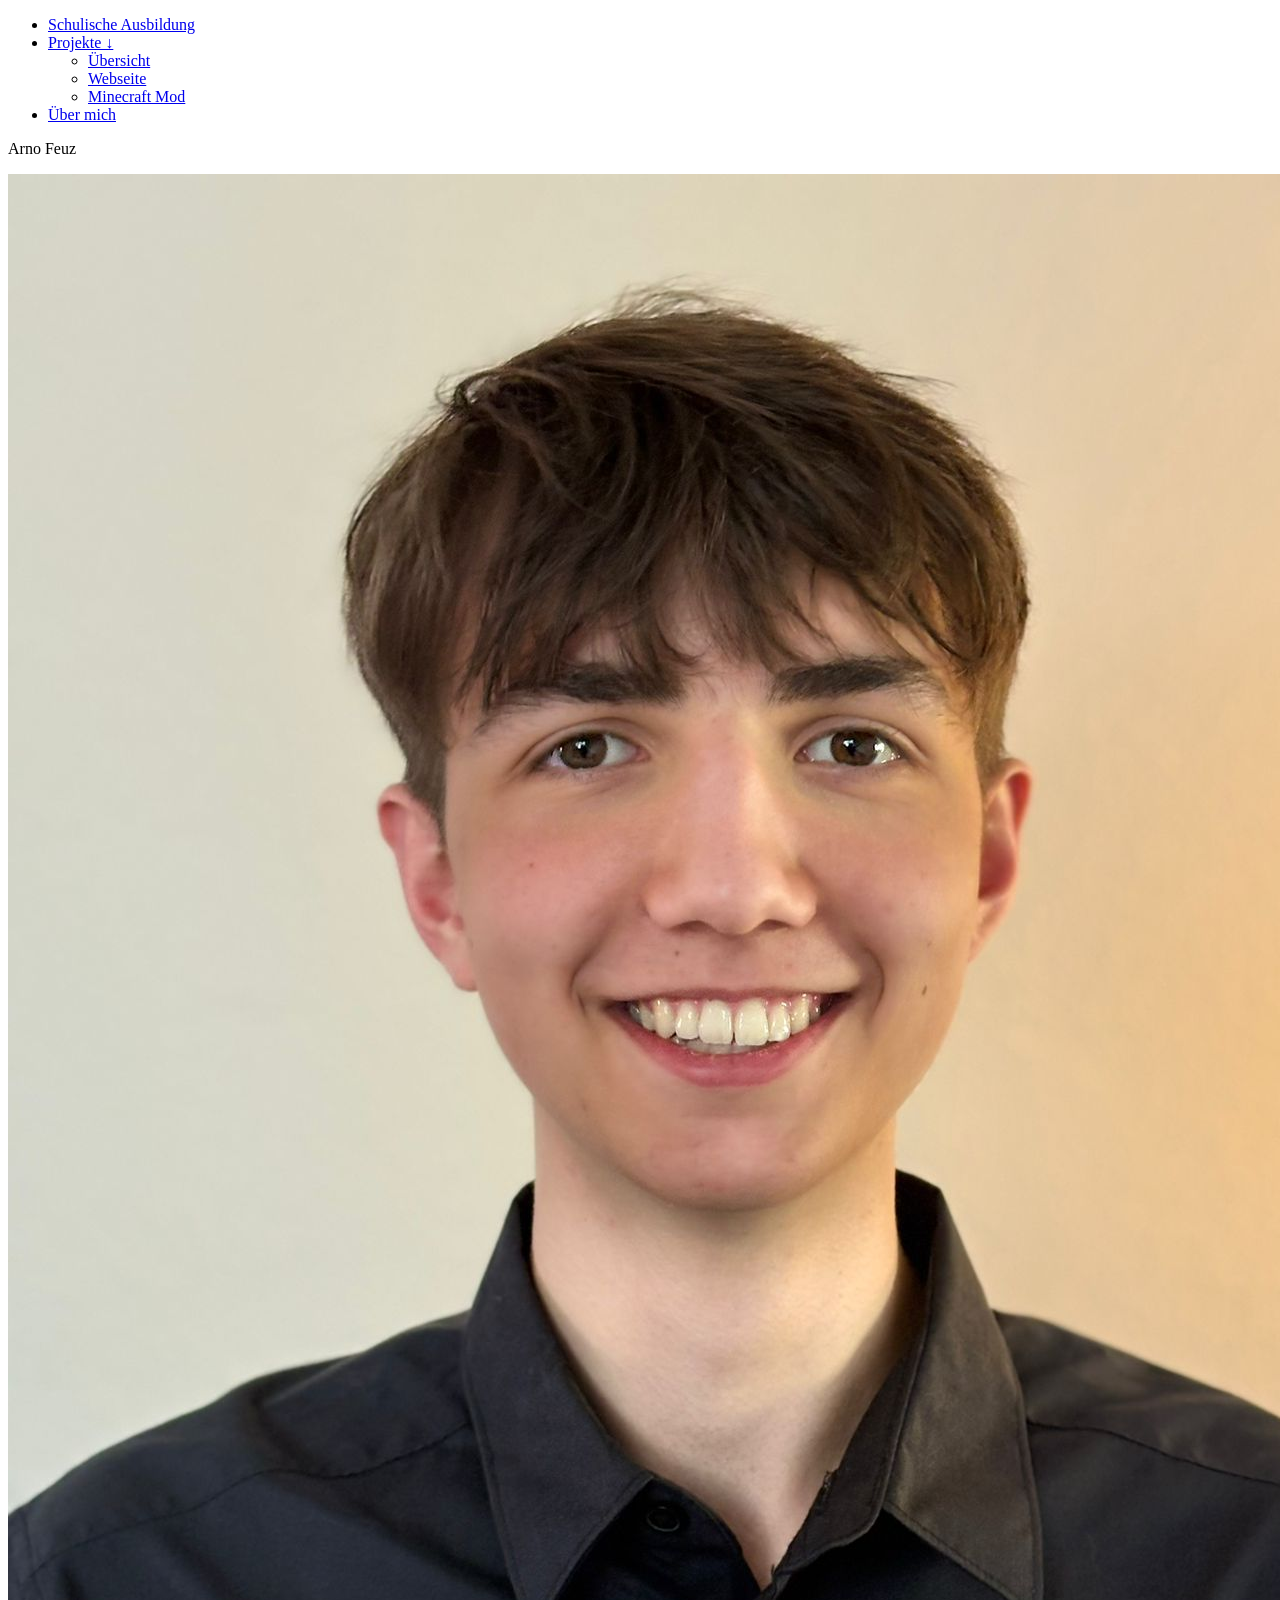
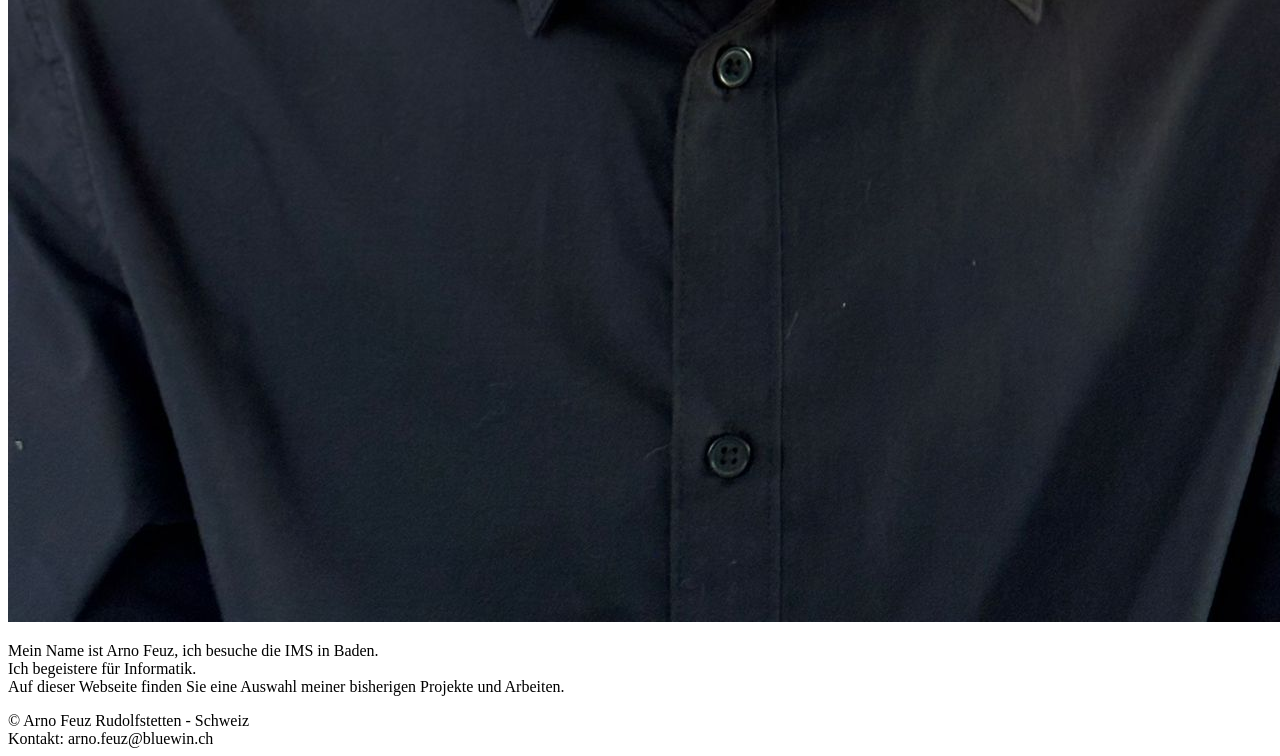
==== index.html @ cdd3387f "Rename index.Html to index.html" ====
<!DOCTYPE html>
<html lang="en">
<head>
    <link rel="stylesheet" href="./style.css">
    <meta charset="UTF-8">
    <meta name="viewport" content="width=device-width, initial-scale=1.0">
    <title>Start</title>
</head>
<body>
    <ul class="Menu">
        <li><a href="Schule.HTML">Schulische Ausbildung</a></li>
        <li>
            <a href="Projekte.Html">Projekte ↓</a>
            <ul class="dropdown_menue">
                <li><a href="Projekte.Html">Übersicht</a></li>
                <li><a href="Websetite.Html">Webseite</a></li>
                <li><a href="Minecraft Mod.Html">Minecraft Mod</a></li>
            </ul>
        </li>
        <li><a href="Ueber_mich.Html">Über mich</a></li>
                
    </ul>
        

<p class="Name">
    Arno Feuz
</p>
<p class="Portrait">
<img src="Arno_Feuz.png" alt="Arno Feuz Portrait">
</p>

<p class="beschreibung">
        Mein Name ist Arno Feuz, ich besuche die IMS in Baden. <br> 
        Ich begeistere für Informatik. <br>
        Auf dieser Webseite finden Sie eine Auswahl meiner bisherigen Projekte und Arbeiten.
</p>

<footer>
    © Arno Feuz Rudolfstetten - Schweiz <br>
    Kontakt: arno.feuz@bluewin.ch

</footer>
</body>
</html>
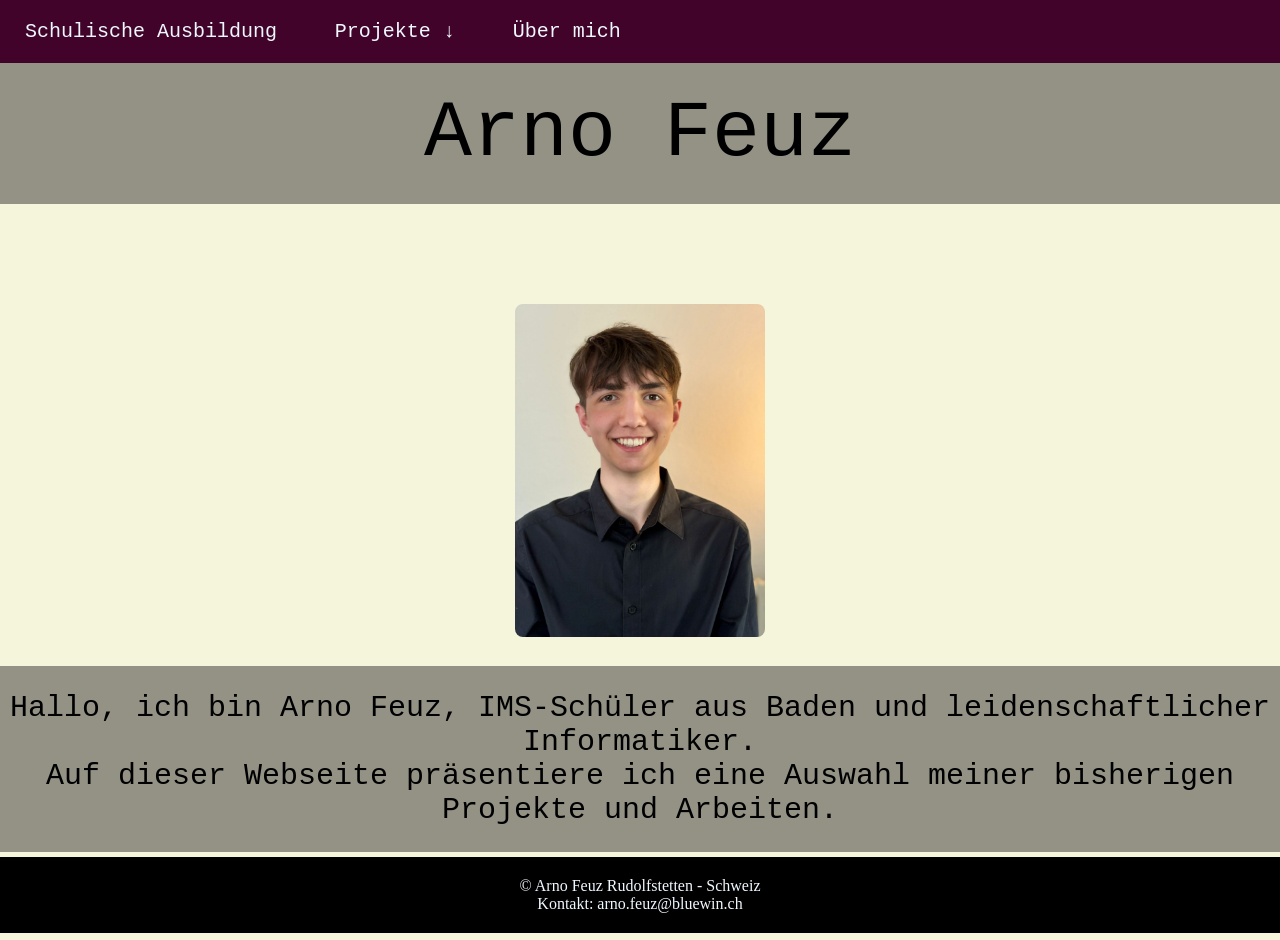
==== commit 0c72eb4b: "Update index.html" ====
--- a/index.html
+++ b/index.html
@@ -30,9 +30,8 @@
 </p>
 
 <p class="beschreibung">
-        Mein Name ist Arno Feuz, ich besuche die IMS in Baden. <br> 
-        Ich begeistere für Informatik. <br>
-        Auf dieser Webseite finden Sie eine Auswahl meiner bisherigen Projekte und Arbeiten.
+        Hallo, ich bin Arno Feuz, IMS-Schüler aus Baden und leidenschaftlicher Informatiker. <br>
+    Auf dieser Webseite präsentiere ich eine Auswahl meiner bisherigen Projekte und Arbeiten.
 </p>
 
 <footer>
--- a/style.css
+++ b/style.css
@@ -0,0 +1,223 @@
+body{
+    background-color:beige ;
+    height: 100%;
+    margin: 0;
+    display: flex;
+    flex-direction: column;   
+}
+
+main{
+    flex: 1;
+}
+
+.Name{
+    margin-top: 0px;
+    text-align: center;
+    font-family: monospace;
+    font-size: 80px;
+    background-color: rgba(47, 43, 43, 0.486);
+    padding-bottom: 25px;
+    padding-top: 25px;
+    
+
+}
+
+.Menu{
+    padding: 0;
+    margin: 0;
+    list-style: none;
+    font-family: monospace;
+    background-color: rgb(65, 3, 41);
+}
+.Menu li{
+    display: inline-block;
+    position: relative;
+}
+
+.Menu li a{
+    display: block;
+    padding: 20px 25px;
+    color: aliceblue;
+    text-decoration: none;
+    text-align: center;
+    font-size: 20px;
+}
+
+.Menu li ul.dropdown_menue li {
+    display: block;
+}
+.Menu li ul.dropdown_menue {
+    max-width: max-content;
+    text-align: center;
+    background-color:  rgb(65, 3, 41);
+    position: absolute;
+    text-align: center;
+    left: 50%;
+    transform: translateX(-50%);
+    z-index: 999;
+    display: none;
+    padding: 0.5em 1em;
+}
+
+.Menu li a:hover{
+    background-color:  rgb(65, 3, 41);
+}
+
+.Menu li:hover ul.dropdown_menue {
+    display: block;
+}
+
+.beschreibung{
+    margin-top: 5px;
+    margin-bottom: 5px;
+    text-align: center;
+    font-family: monospace;
+    font-size: 30px;
+    background-color: rgba(47, 43, 43, 0.486);
+     padding-bottom: 25px;
+    padding-top: 25px;
+
+}
+
+footer {
+  text-align: center;
+  color: aliceblue;
+  padding: 20px;
+  background-color: #000000;
+}
+
+.Portrait {
+    margin: auto;
+    text-align: center;
+    padding: 20px 0;
+}
+ 
+.Portrait img {
+    max-width: 250px;
+    width: 100%;
+    height: auto;
+    border-radius: 8px;
+}
+
+
+
+
+.projekte {
+  display: grid;
+  grid-template-columns: repeat(auto-fit, minmax(250px, 1fr));
+  gap: 30px;
+  max-width: 900px;
+  margin: 0 auto;
+}
+
+.projekt {
+  background: #fff;
+  border-radius: 10px;
+  box-shadow: 0 2px 6px rgba(0,0,0,0.1);
+  padding: 15px;
+  text-align: center;
+  transition: transform 0.2s ease, box-shadow 0.2s ease;
+}
+
+.projekt:hover {
+  transform: translateY(-5px);
+  box-shadow: 0 6px 15px rgba(0,0,0,0.15);
+}
+
+.projekt img {
+  width: 100%;
+  height: auto;
+  border-radius: 8px;
+}
+
+.projekt h1 {
+  font-size: 30px;
+  margin: 10px 0 5px;
+}
+
+.projekt p {
+  margin: 5px 0;
+  font-size: 0.9rem;
+}
+
+.projektbeschreibung {
+  font-weight: bold;
+  font-size: 1.2rem;
+  color: #111;
+}
+
+
+.timeline {
+    display: flex;
+    flex-direction: column;
+    padding: 40px 60px;
+    gap: 0;
+    font-family: monospace;
+}
+
+.entry {
+    display: grid;
+    grid-template-columns: 160px 1fr;
+    gap: 0 24px;
+    padding: 10px 0;
+}
+
+.entry:nth-child(2) {
+    padding-top: 28px;
+}
+
+.entry:nth-child(3) {
+    padding-top: 2px;
+}
+
+.period {
+    font-size: 15px;
+    white-space: nowrap;
+    line-height: 1.7;
+}
+
+.details {
+    display: flex;
+    flex-direction: column;
+    gap: 4px;
+    line-height: 1.7;
+    font-size: 15px;
+}
+
+.details p {
+    margin: 0;
+}
+
+.underline {
+    text-decoration: underline;
+}
+
+.section-title {
+    font-family: monospace;
+    font-size: 16px;
+    font-weight: bold;
+    border-bottom: 1.5px solid #000;
+    padding-bottom: 4px;
+    margin-bottom: 8px;
+}
+
+.timeline + .timeline {
+    margin-top: 40px;
+}
+
+.github-btn {
+    display: inline-block;
+    font-family: monospace;
+    font-size: 16px;
+    color: aliceblue;
+    background-color: rgb(65, 3, 41);
+    text-decoration: none;
+    padding: 12px 24px;
+    border-radius: 4px;
+    transition: background-color 0.2s ease;
+}
+ 
+.github-btn:hover {
+    background-color: rgb(100, 5, 63);
+}
+ 
